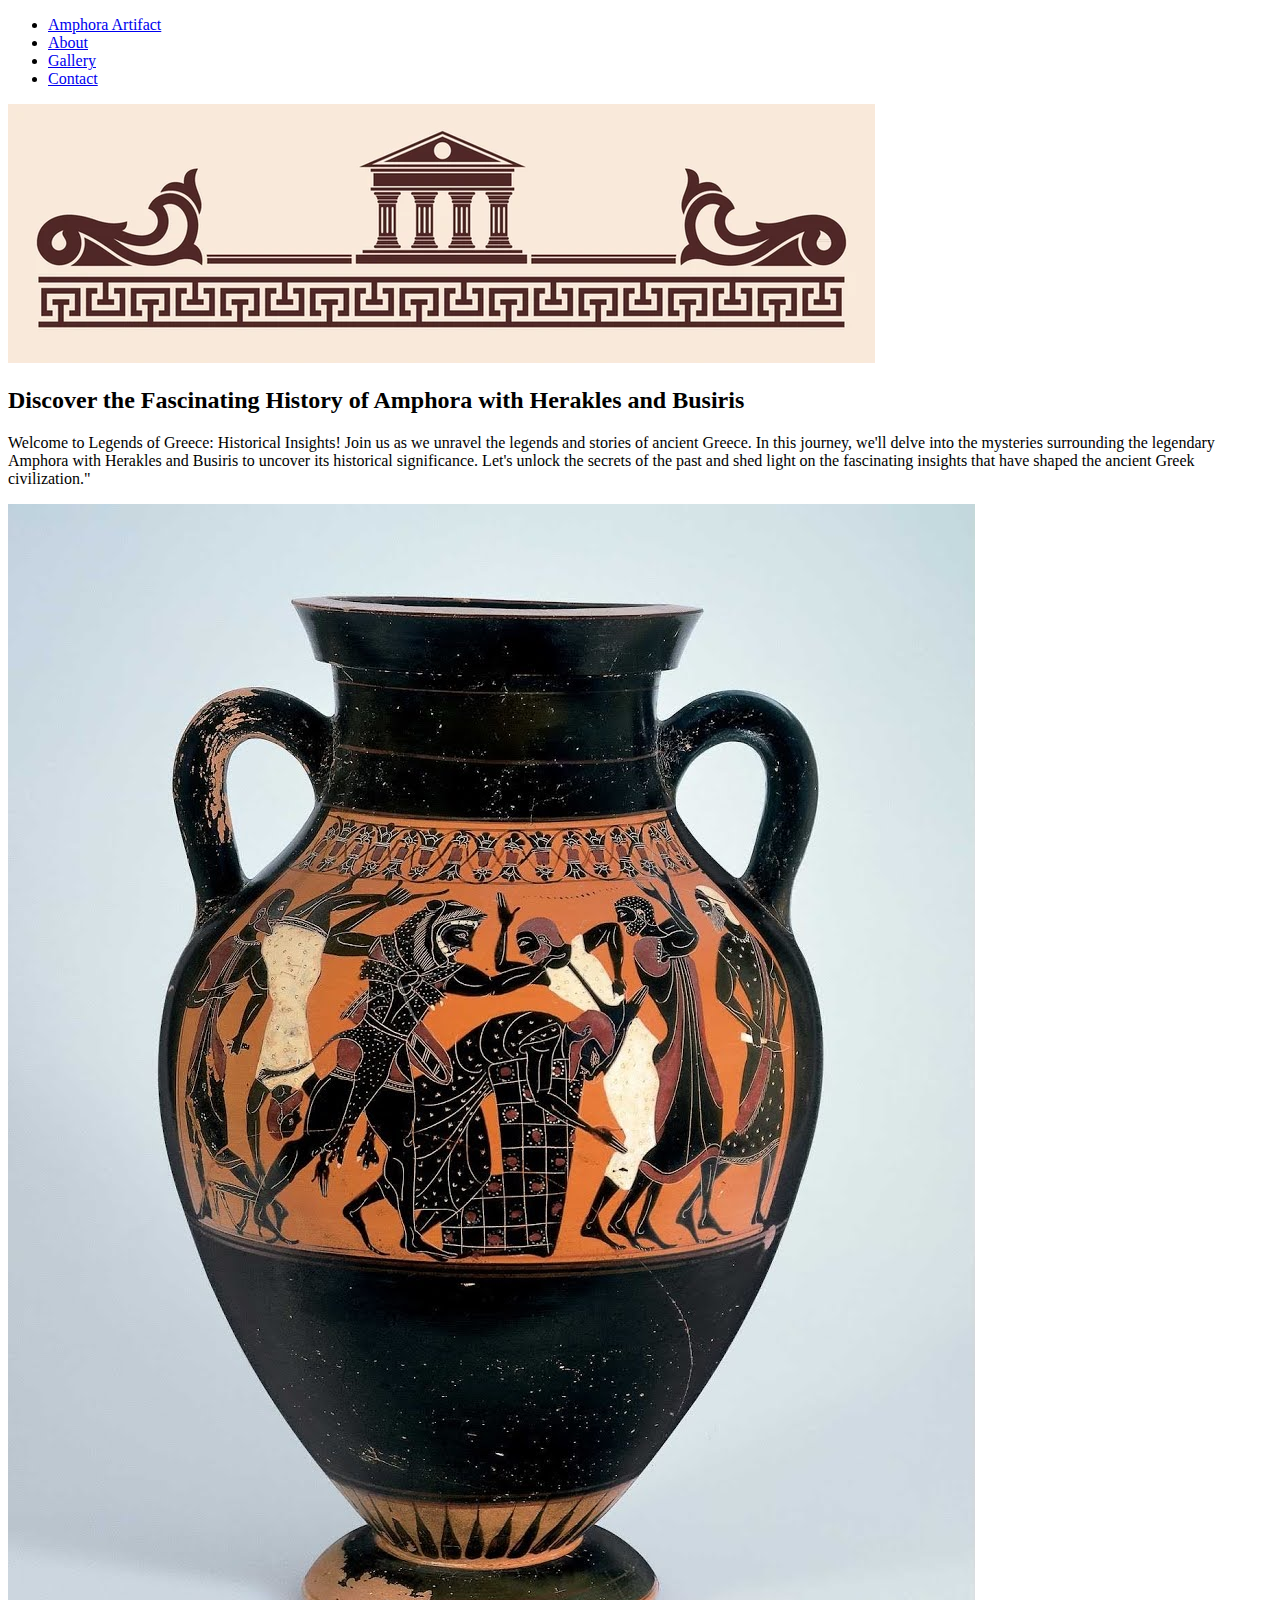
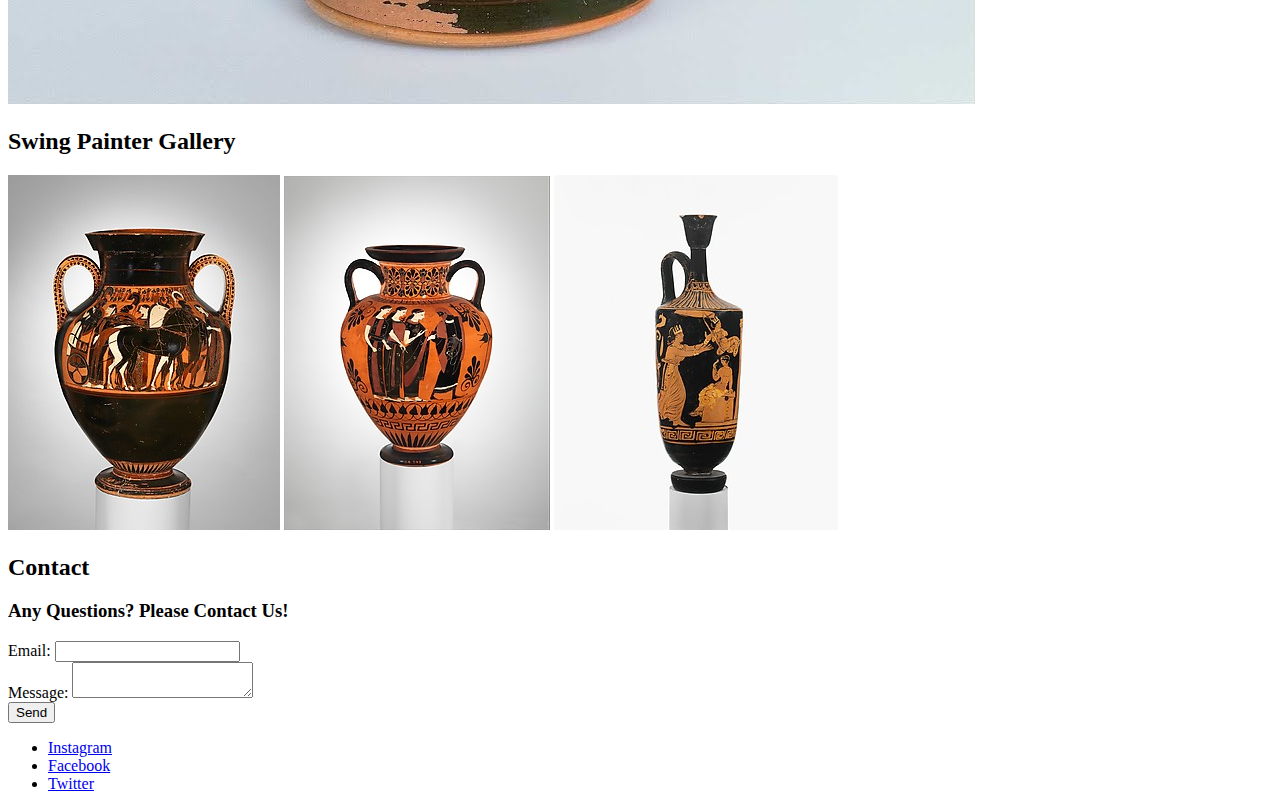
==== Portfolio1/index.html @ bd58e3d9 "Gallery images are not showing" ====
<!DOCTYPE html>
<html lang="en">
<head>
    <meta charset="UTF-8">
    <meta http-equiv="X-UA-Compatible" content="IE=edge">
    <meta name="viewport" content="width=device-width, initial-scale=1.0">
    <link rel="stylesheet" href="/Portfolio1/assets/css/style.css">
    <title>Legends of Greece: Historical Insights</title>
</head>
<body>
    <header>
        <nav class="navbar">
            <div class="nav-list-wrapper">
                <ul>
                    <li id="logo"><a href="#header">Amphora Artifact</a></li>
                    <li><a href="#about">About</a></li>
                    <li><a href="#gallery">Gallery</a></li>
                    <li><a href="#contact">Contact</a></li>
                </ul>
            </div>
        </nav>
        <img src="./assets/img/banner.png" alt="Banner of greek temple">
    </header>
    <main>
        <section id="about" class="section">
            <div class="about-facts">
                <h2>Discover the Fascinating History of Amphora with Herakles and Busiris</h2>
                <p>Welcome to Legends of Greece: Historical Insights! Join us as we unravel the legends and stories of ancient Greece. In this journey, we'll delve into the mysteries surrounding the legendary Amphora with Herakles and Busiris to uncover its historical significance. Let's unlock the secrets of the past and shed light on the fascinating insights that have shaped the ancient Greek civilization."</p>
            </div>
            <img src="assets/img/amphora.jpeg" alt="Two-handled vessel from ancient Greece">
        </section>
        <section id="gallery" class="section">
            <h2>Swing Painter Gallery</h2>
            <!-- Images are not showing bug -->
            <img src="/Portfolio1/assets/img/swing painter jar1.jpeg" alt="Two-handled vessel from ancient Greece">
            <img src="/Portfolio1/assets/img/swing painter jar2.jpeg" alt="Two-handled vessel from ancient Greece">
            <img src="/Portfolio1/assets/img/swing painter jar3.jpeg" alt="Two-handled vessel from ancient Greece">
        </section>
        <section id="contact">
            <h2>Contact</h2>
            <h3>Any Questions? Please Contact Us!</h3>
            <form action="mailto:your-email@example.com">
                <label for="email">Email:</label>
                <input type="email" id="email" name="email" required>
                <br>
                <label for="message">Message:</label>
                <textarea id="message" name="message" required></textarea>
                <br>
                <input type="submit" value="Send">
            </form>
        </section>
        <footer>
            <ul>
                <li><a href="https://www.instagram.com/" target="_blank">Instagram</a></li>
                <li><a href="https://www.facebook.com/" target="_blank">Facebook</a></li>
                <li><a href="https://www.twitter.com/" target="_blank">Twitter</a></li>
            </ul>
        </footer>
    </main>
</body>
</html>
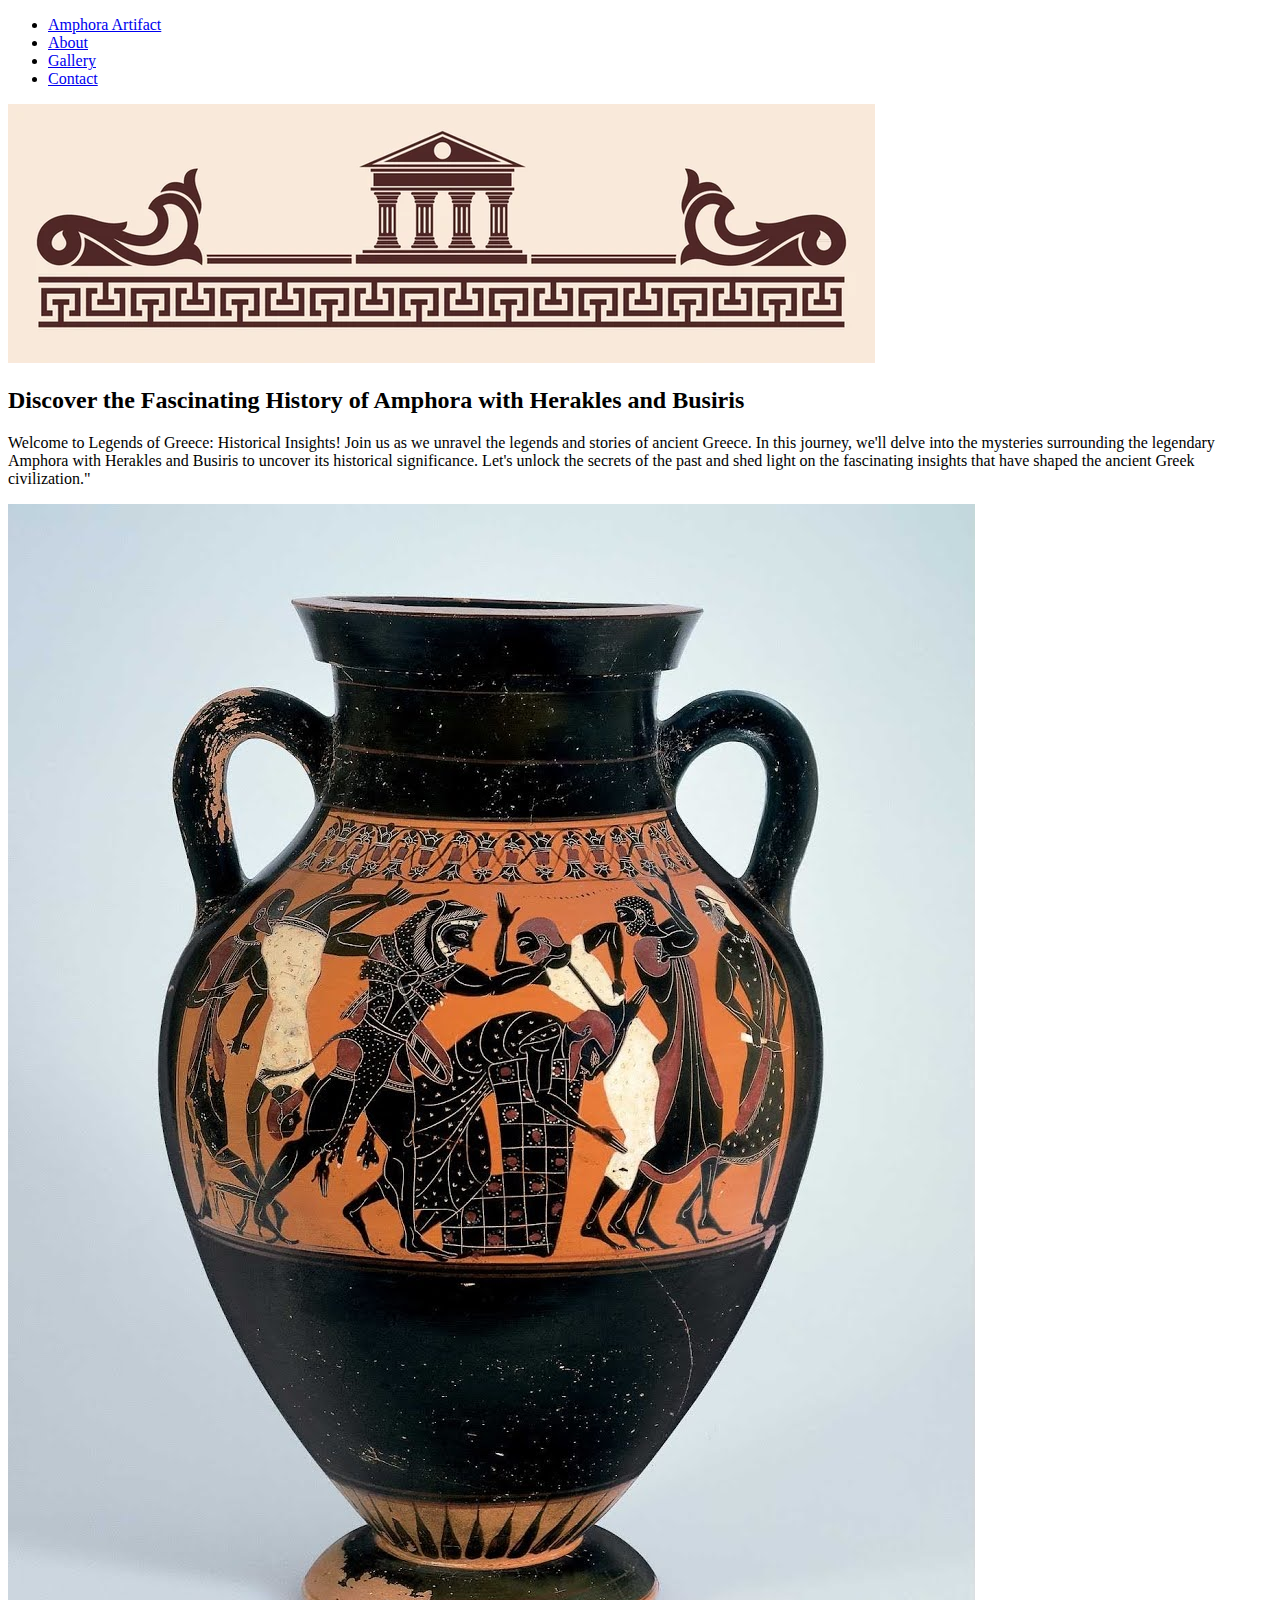
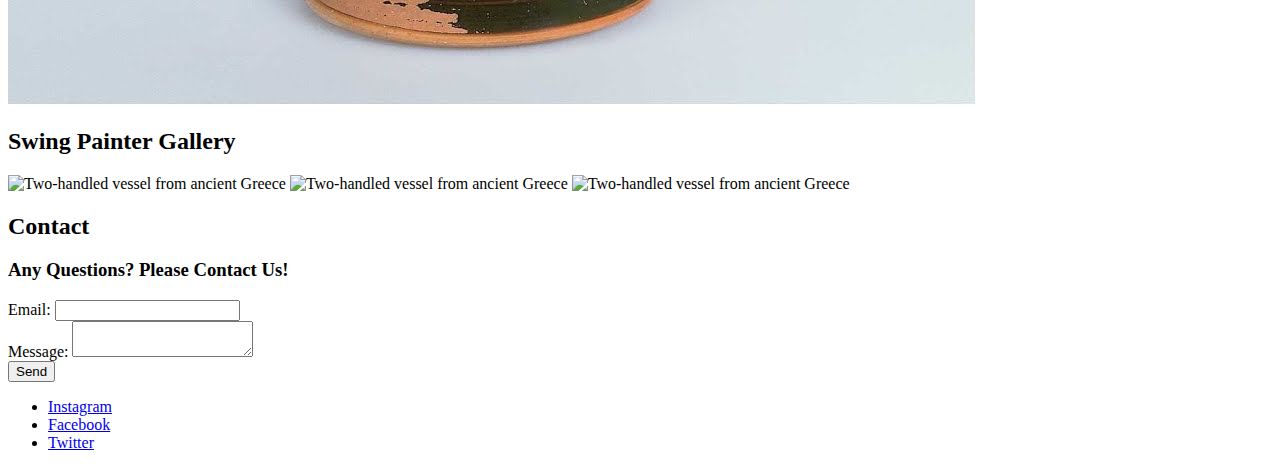
==== commit 82d0a203: "Gallery images bug solution/ tried renaming images but solution was to change the source" ====
--- a/Portfolio1/index.html
+++ b/Portfolio1/index.html
@@ -32,9 +32,9 @@
         <section id="gallery" class="section">
             <h2>Swing Painter Gallery</h2>
             <!-- Images are not showing bug -->
-            <img src="/Portfolio1/assets/img/swing painter jar1.jpeg" alt="Two-handled vessel from ancient Greece">
-            <img src="/Portfolio1/assets/img/swing painter jar2.jpeg" alt="Two-handled vessel from ancient Greece">
-            <img src="/Portfolio1/assets/img/swing painter jar3.jpeg" alt="Two-handled vessel from ancient Greece">
+            <img src="/assets/img/swing-painter-jar1.jpeg" alt="Two-handled vessel from ancient Greece">
+            <img src="/assets/img/swing-painter-jar2.jpeg" alt="Two-handled vessel from ancient Greece">
+            <img src="/assets/img/swing-painter-jar3.jpeg" alt="Two-handled vessel from ancient Greece">
         </section>
         <section id="contact">
             <h2>Contact</h2>
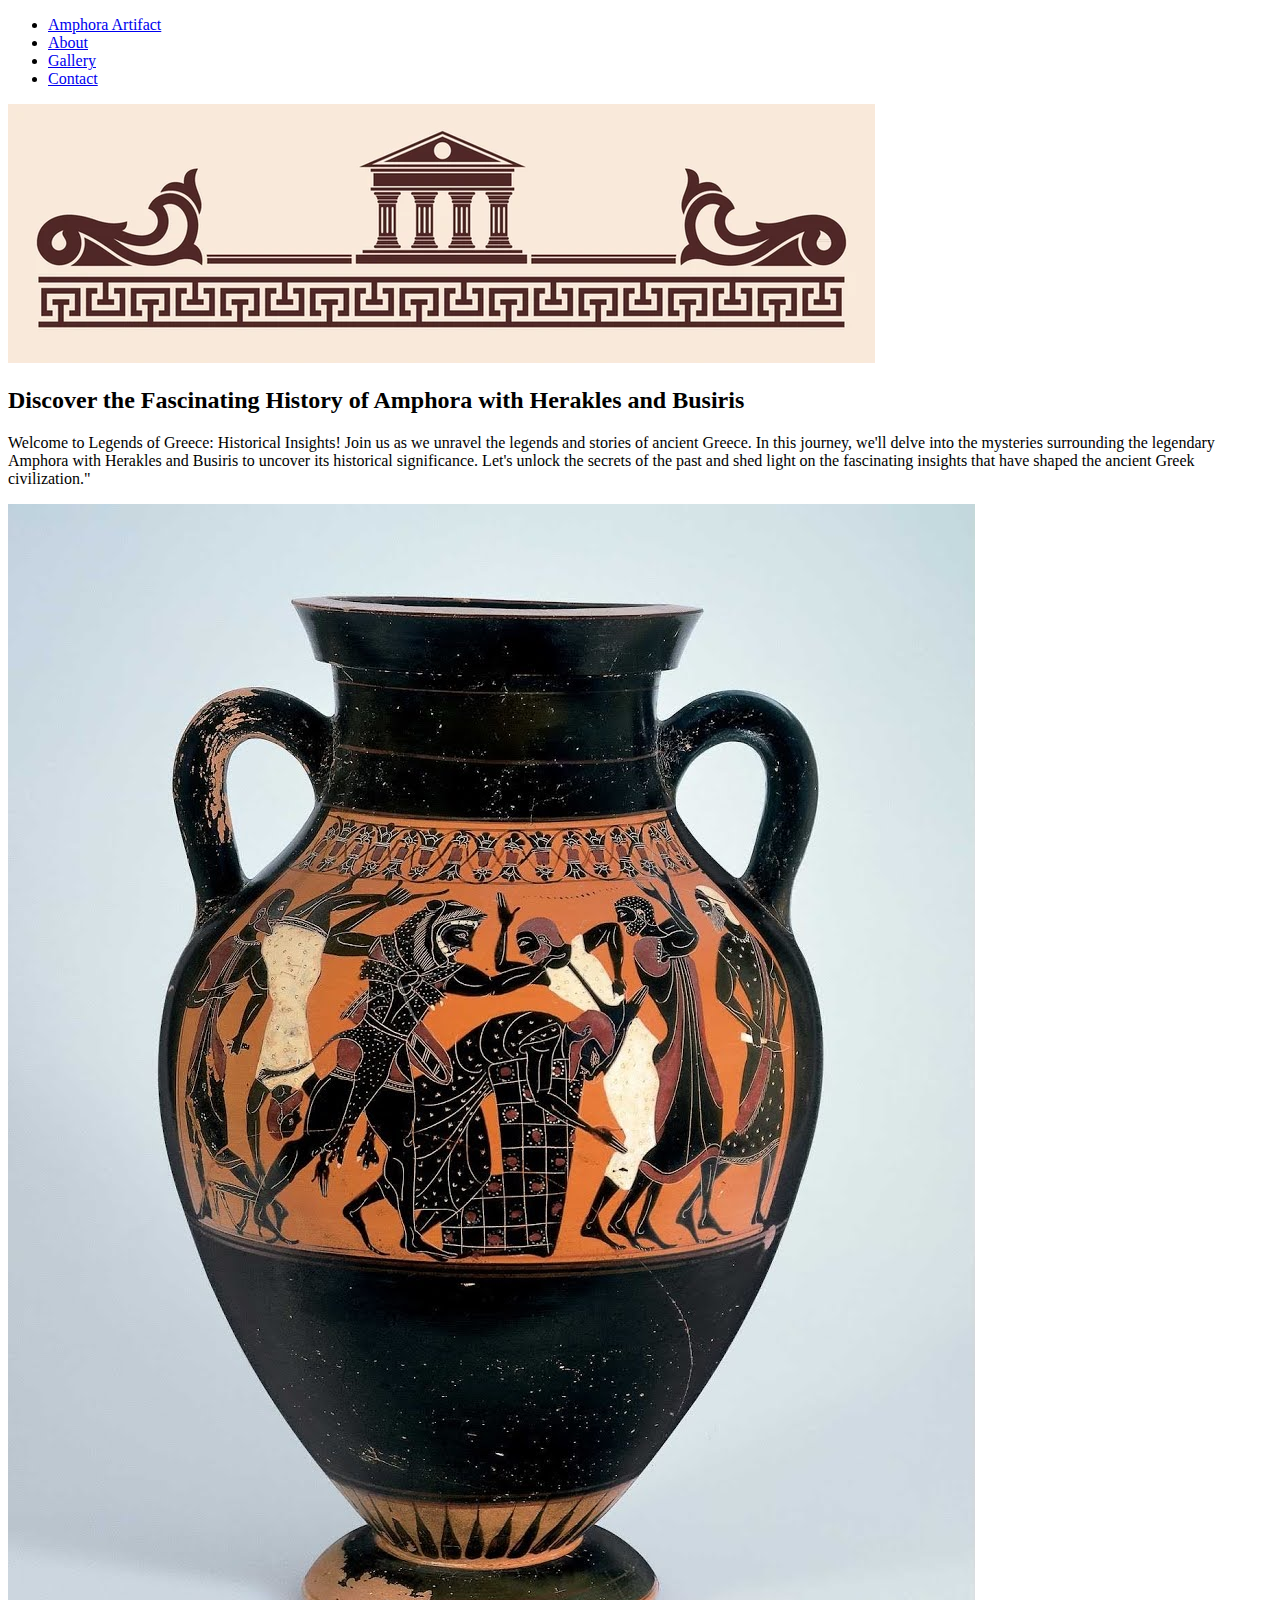
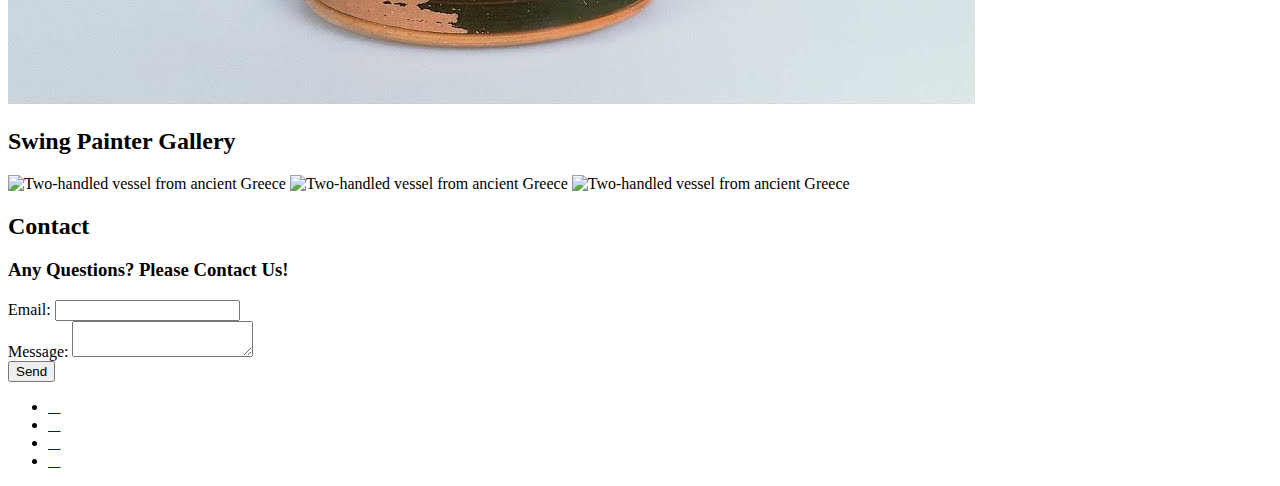
==== commit 018c23d7: "Footer icons init/bug footer icons not working bug" ====
--- a/Portfolio1/index.html
+++ b/Portfolio1/index.html
@@ -5,6 +5,7 @@
     <meta http-equiv="X-UA-Compatible" content="IE=edge">
     <meta name="viewport" content="width=device-width, initial-scale=1.0">
     <link rel="stylesheet" href="/Portfolio1/assets/css/style.css">
+    <link rel="stylesheet" href="https://cdnjs.cloudflare.com/ajax/libs/font-awesome/4.7.0/css/font-awesome.min.css">
     <title>Legends of Greece: Historical Insights</title>
 </head>
 <body>
@@ -51,9 +52,22 @@
         </section>
         <footer>
             <ul>
-                <li><a href="https://www.instagram.com/" target="_blank">Instagram</a></li>
-                <li><a href="https://www.facebook.com/" target="_blank">Facebook</a></li>
-                <li><a href="https://www.twitter.com/" target="_blank">Twitter</a></li>
+                <li>
+                    <a href="https://facebook.com" target="_blank" rel="noopener"
+                        aria-label="Visit our Facebook page (opens in a new tab)"><i class="fab fa-facebook"></i></a>
+                </li>
+                <li>
+                    <a href="https://twitter.com" target="_blank" rel="noopener"
+                        aria-label="Visit our Twitter page (opens in a new tab)"><i class="fab fa-twitter-square"></i></a>
+                </li>
+                <li>
+                    <a href="https://youtube.com" target="_blank" rel="noopener"
+                        aria-label="Visit our YouTube page (opens in a new tab)"><i class="fab fa-youtube-square"></i></a>
+                </li>
+                <li>
+                    <a href="https://instagram.com" target="_blank" rel="noopener"
+                        aria-label="Visit our Instagram page (opens in a new tab)"><i class="fab fa-instagram"></i></a>
+                </li>
             </ul>
         </footer>
     </main>
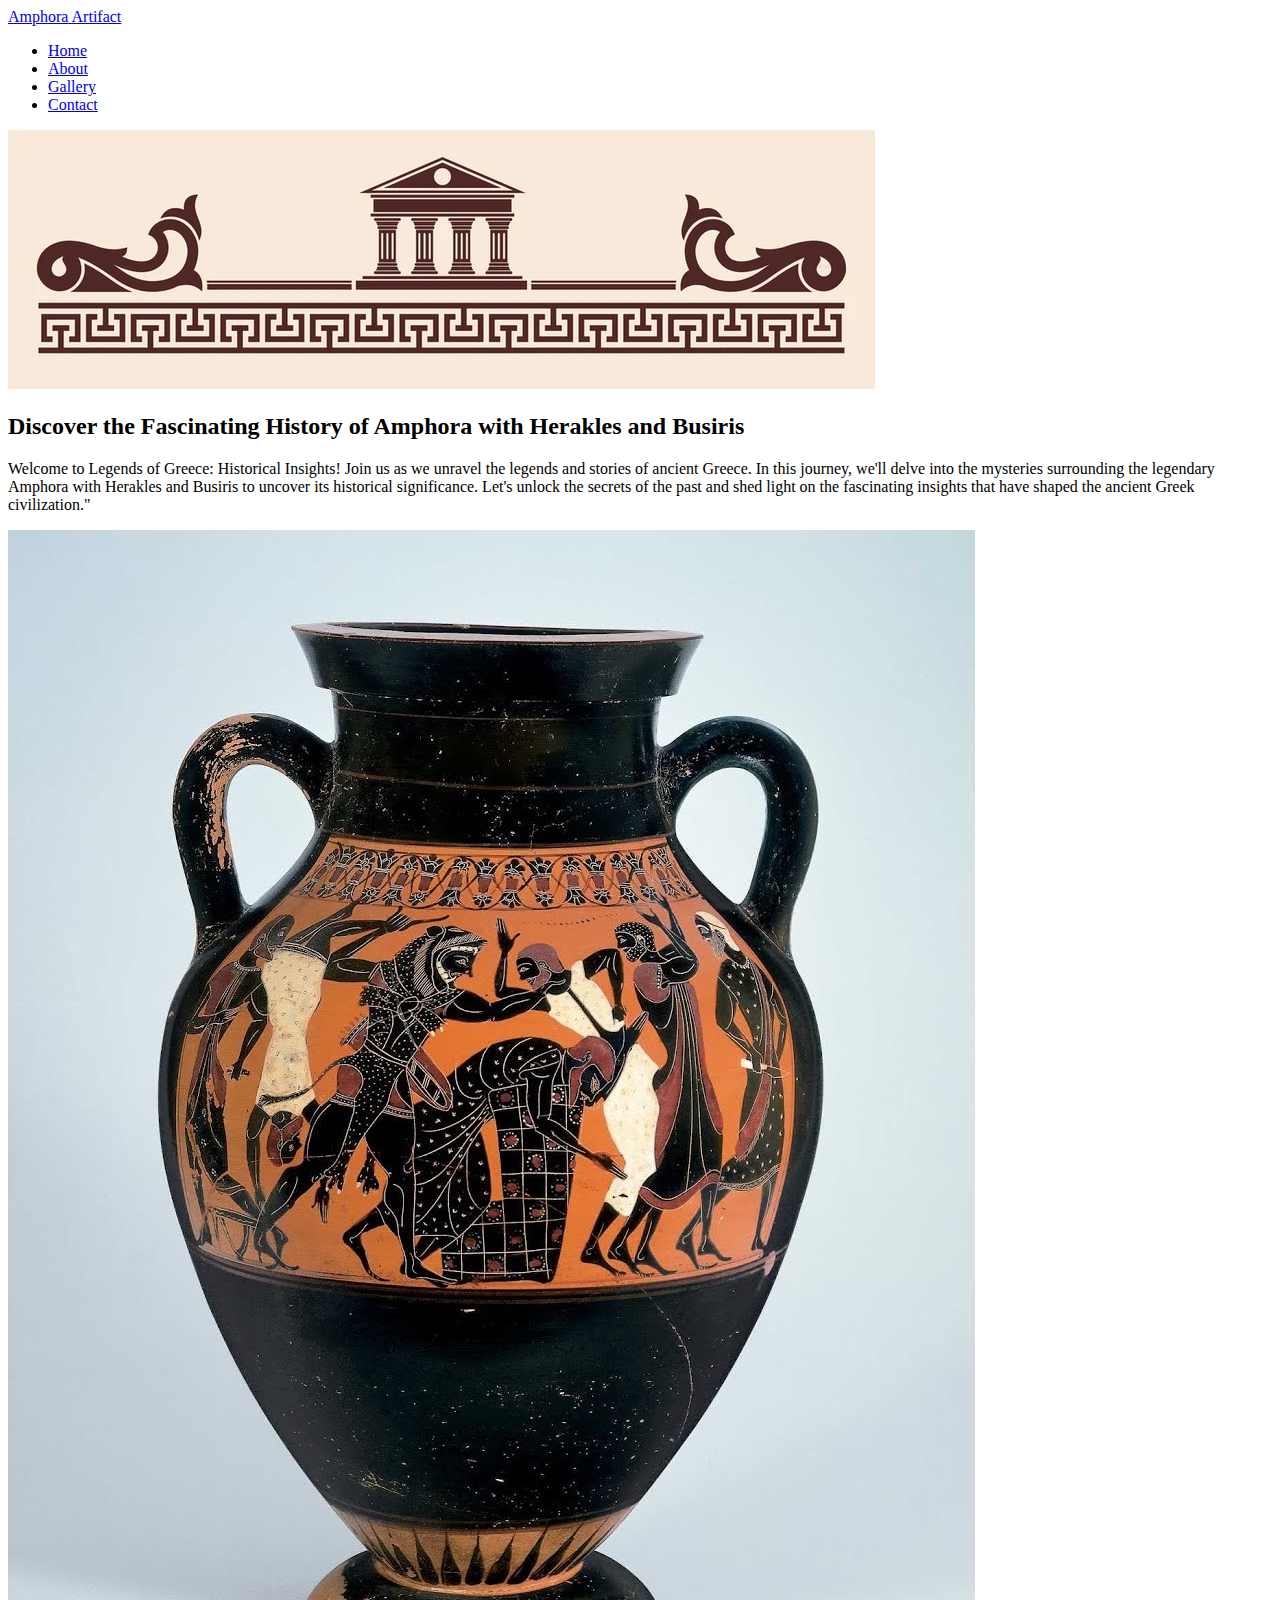
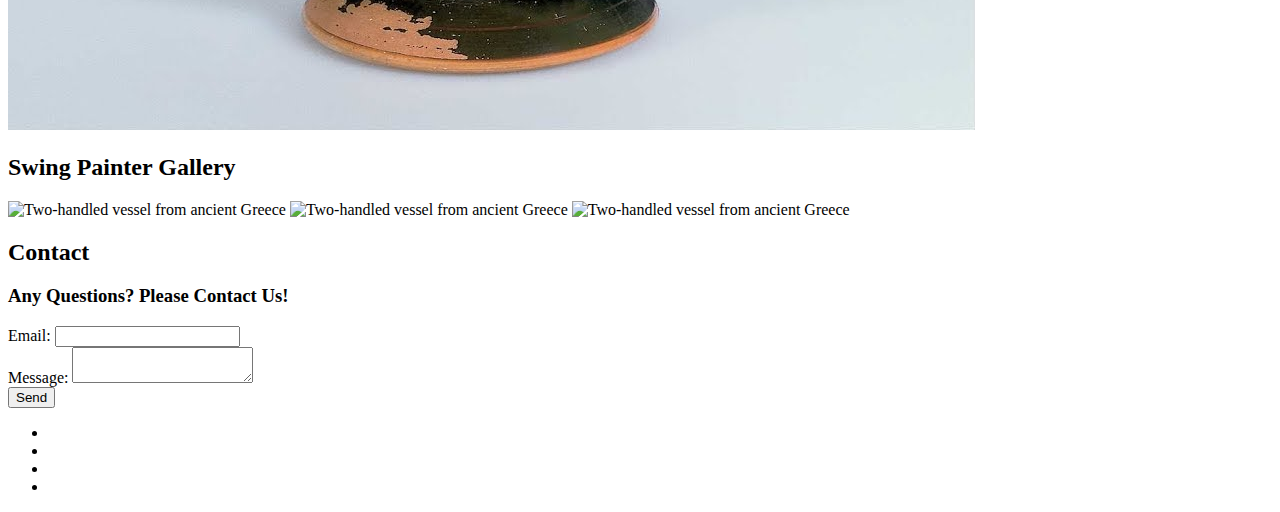
==== commit a87c2a85: "Bug fix for icons not working, page was not loading the icons in time" ====
--- a/Portfolio1/index.html
+++ b/Portfolio1/index.html
@@ -4,16 +4,16 @@
     <meta charset="UTF-8">
     <meta http-equiv="X-UA-Compatible" content="IE=edge">
     <meta name="viewport" content="width=device-width, initial-scale=1.0">
-    <link rel="stylesheet" href="/Portfolio1/assets/css/style.css">
-    <link rel="stylesheet" href="https://cdnjs.cloudflare.com/ajax/libs/font-awesome/4.7.0/css/font-awesome.min.css">
+    <link rel="stylesheet" href="assets/css/style.css">
     <title>Legends of Greece: Historical Insights</title>
 </head>
 <body>
     <header>
-        <nav class="navbar">
+        <nav>
+            <a id="logo" href="#header">Amphora Artifact</a>
             <div class="nav-list-wrapper">
                 <ul>
-                    <li id="logo"><a href="#header">Amphora Artifact</a></li>
+                    <li><a href="#header">Home</a></li>
                     <li><a href="#about">About</a></li>
                     <li><a href="#gallery">Gallery</a></li>
                     <li><a href="#contact">Contact</a></li>
@@ -71,5 +71,6 @@
             </ul>
         </footer>
     </main>
+    <script src="https://kit.fontawesome.com/c7dbda0798.js" crossorigin="anonymous"></script>
 </body>
 </html>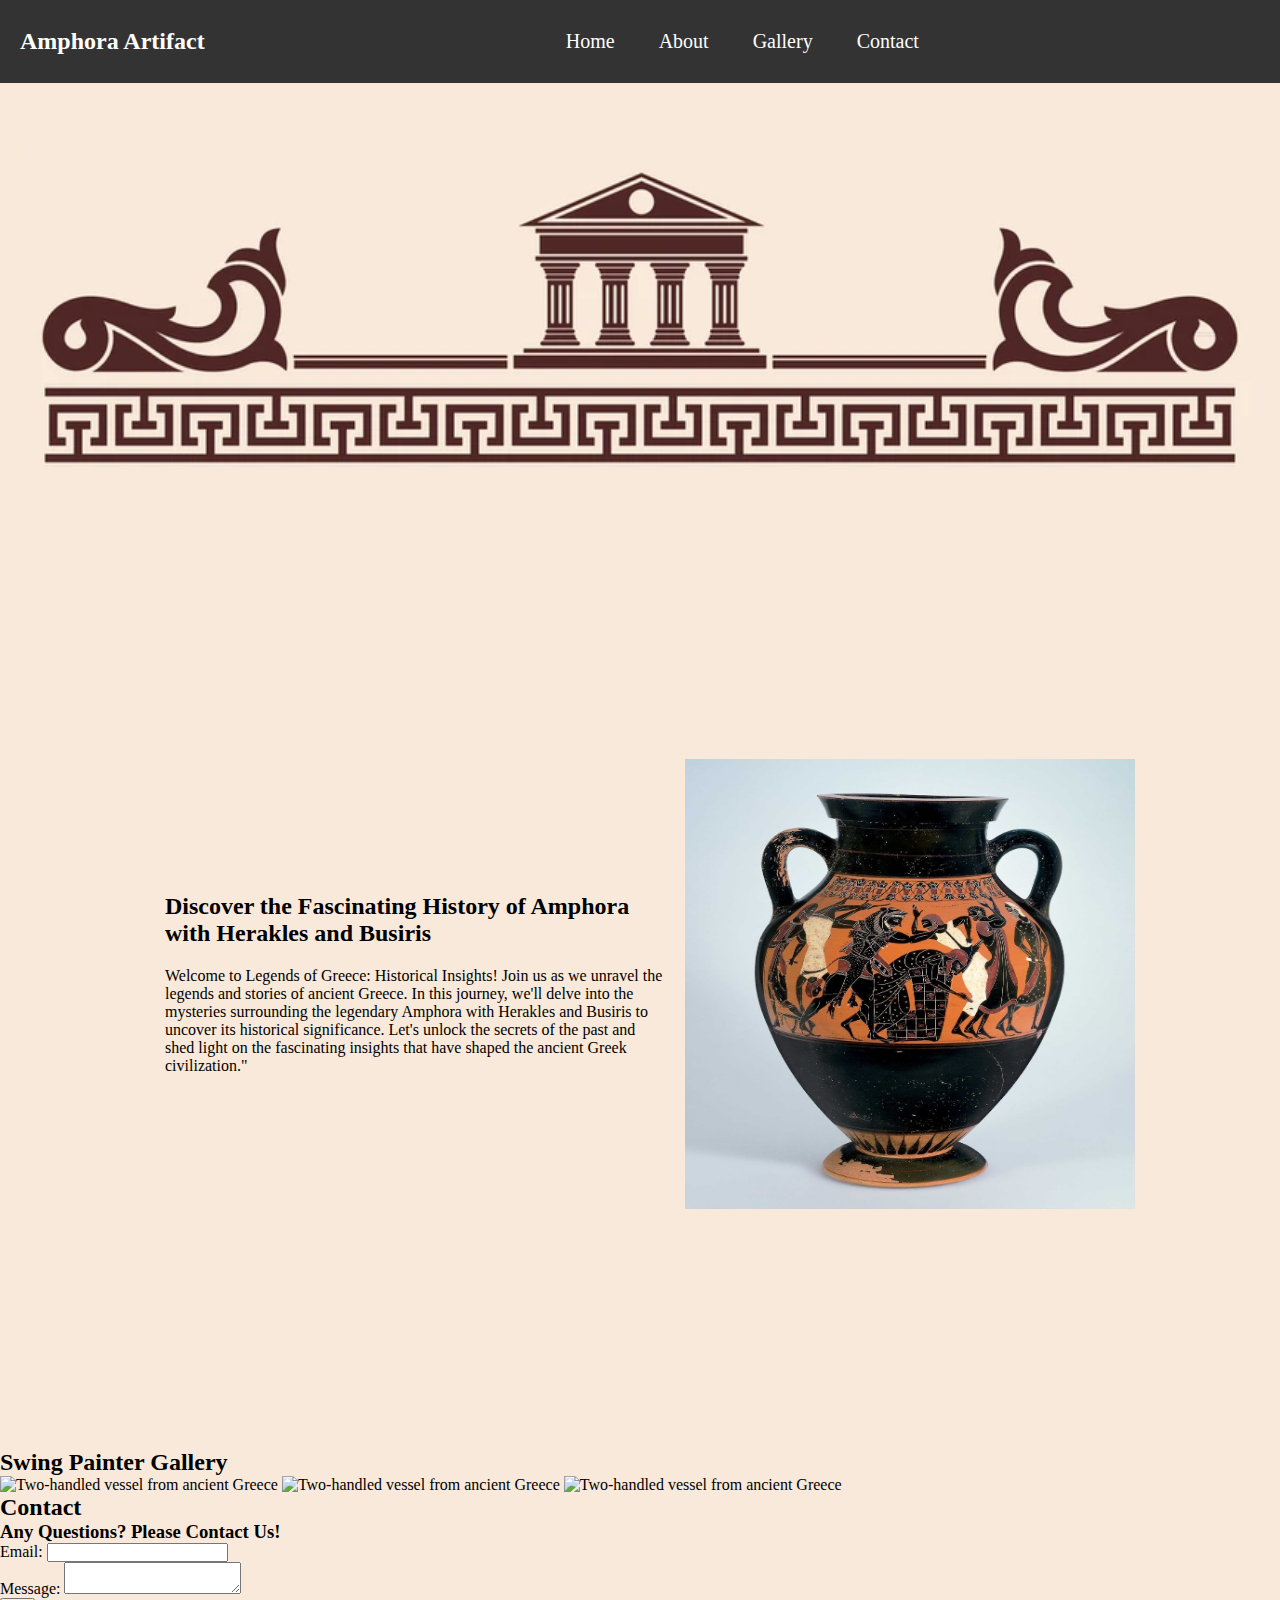
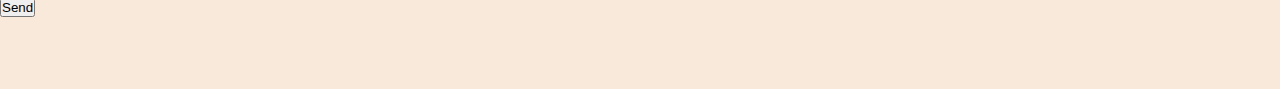
==== commit 1990997c: "About section styling" ====
--- a/Portfolio1/index.html
+++ b/Portfolio1/index.html
@@ -20,57 +20,55 @@
                 </ul>
             </div>
         </nav>
-        <img src="./assets/img/banner.png" alt="Banner of greek temple">
+        <img id="hero-banner" src="./assets/img/banner.png" alt="Banner of greek temple">
     </header>
-    <main>
-        <section id="about" class="section">
-            <div class="about-facts">
-                <h2>Discover the Fascinating History of Amphora with Herakles and Busiris</h2>
-                <p>Welcome to Legends of Greece: Historical Insights! Join us as we unravel the legends and stories of ancient Greece. In this journey, we'll delve into the mysteries surrounding the legendary Amphora with Herakles and Busiris to uncover its historical significance. Let's unlock the secrets of the past and shed light on the fascinating insights that have shaped the ancient Greek civilization."</p>
-            </div>
-            <img src="assets/img/amphora.jpeg" alt="Two-handled vessel from ancient Greece">
-        </section>
-        <section id="gallery" class="section">
-            <h2>Swing Painter Gallery</h2>
-            <!-- Images are not showing bug -->
-            <img src="/assets/img/swing-painter-jar1.jpeg" alt="Two-handled vessel from ancient Greece">
-            <img src="/assets/img/swing-painter-jar2.jpeg" alt="Two-handled vessel from ancient Greece">
-            <img src="/assets/img/swing-painter-jar3.jpeg" alt="Two-handled vessel from ancient Greece">
-        </section>
-        <section id="contact">
-            <h2>Contact</h2>
-            <h3>Any Questions? Please Contact Us!</h3>
-            <form action="mailto:your-email@example.com">
-                <label for="email">Email:</label>
-                <input type="email" id="email" name="email" required>
-                <br>
-                <label for="message">Message:</label>
-                <textarea id="message" name="message" required></textarea>
-                <br>
-                <input type="submit" value="Send">
-            </form>
-        </section>
-        <footer>
-            <ul>
-                <li>
-                    <a href="https://facebook.com" target="_blank" rel="noopener"
-                        aria-label="Visit our Facebook page (opens in a new tab)"><i class="fab fa-facebook"></i></a>
-                </li>
-                <li>
-                    <a href="https://twitter.com" target="_blank" rel="noopener"
-                        aria-label="Visit our Twitter page (opens in a new tab)"><i class="fab fa-twitter-square"></i></a>
-                </li>
-                <li>
-                    <a href="https://youtube.com" target="_blank" rel="noopener"
-                        aria-label="Visit our YouTube page (opens in a new tab)"><i class="fab fa-youtube-square"></i></a>
-                </li>
-                <li>
-                    <a href="https://instagram.com" target="_blank" rel="noopener"
-                        aria-label="Visit our Instagram page (opens in a new tab)"><i class="fab fa-instagram"></i></a>
-                </li>
-            </ul>
-        </footer>
-    </main>
+    <section id="about" class="section">
+        <div class="about-facts">
+            <h2>Discover the Fascinating History of Amphora with Herakles and Busiris</h2>
+            <p>Welcome to Legends of Greece: Historical Insights! Join us as we unravel the legends and stories of ancient Greece. In this journey, we'll delve into the mysteries surrounding the legendary Amphora with Herakles and Busiris to uncover its historical significance. Let's unlock the secrets of the past and shed light on the fascinating insights that have shaped the ancient Greek civilization."</p>
+        </div>
+        <img class="about-image" src="assets/img/amphora.jpeg" alt="Two-handled vessel from ancient Greece">
+    </section>
+    <section id="gallery" class="section">
+        <h2>Swing Painter Gallery</h2>
+        <!-- Images are not showing bug -->
+        <img src="/assets/img/swing-painter-jar1.jpeg" alt="Two-handled vessel from ancient Greece">
+        <img src="/assets/img/swing-painter-jar2.jpeg" alt="Two-handled vessel from ancient Greece">
+        <img src="/assets/img/swing-painter-jar3.jpeg" alt="Two-handled vessel from ancient Greece">
+    </section>
+    <section id="contact">
+        <h2>Contact</h2>
+        <h3>Any Questions? Please Contact Us!</h3>
+        <form action="mailto:your-email@example.com">
+            <label for="email">Email:</label>
+            <input type="email" id="email" name="email" required>
+            <br>
+            <label for="message">Message:</label>
+            <textarea id="message" name="message" required></textarea>
+            <br>
+            <input type="submit" value="Send">
+        </form>
+    </section>
+    <footer>
+        <ul>
+            <li>
+                <a href="https://facebook.com" target="_blank" rel="noopener"
+                    aria-label="Visit our Facebook page (opens in a new tab)"><i class="fab fa-facebook"></i></a>
+            </li>
+            <li>
+                <a href="https://twitter.com" target="_blank" rel="noopener"
+                    aria-label="Visit our Twitter page (opens in a new tab)"><i class="fab fa-twitter-square"></i></a>
+            </li>
+            <li>
+                <a href="https://youtube.com" target="_blank" rel="noopener"
+                    aria-label="Visit our YouTube page (opens in a new tab)"><i class="fab fa-youtube-square"></i></a>
+            </li>
+            <li>
+                <a href="https://instagram.com" target="_blank" rel="noopener"
+                    aria-label="Visit our Instagram page (opens in a new tab)"><i class="fab fa-instagram"></i></a>
+            </li>
+        </ul>
+    </footer>
     <script src="https://kit.fontawesome.com/c7dbda0798.js" crossorigin="anonymous"></script>
 </body>
 </html>--- a/Portfolio1/assets/css/style.css
+++ b/Portfolio1/assets/css/style.css
@@ -0,0 +1,119 @@
+* {
+    margin: 0;
+    padding: 0;
+}
+
+body {
+    background-color: #F9E9DA;
+    overflow: scroll;
+}
+
+/* Navigation */
+
+nav {
+    background-color: #333;
+    align-items: center;
+    display: flex;
+}
+
+nav a#logo {
+    color: white;
+    font-size: 24px;
+    font-weight: bold;
+    list-style-type: none;
+    text-decoration: none;
+    padding-left: 20px;
+}
+
+.nav-list-wrapper {
+    max-width: 960px;
+    margin: 0 auto;
+    padding: 20px;
+    display: flex;
+    justify-content: center;
+    align-items: center;
+    padding-right: 20px;
+}
+
+nav ul {
+    list-style-type: none;
+    margin: 0;
+    padding: 0;
+}
+
+nav ul li {
+    display: inline-block;
+}
+
+nav ul li a {
+    display: block;
+    color: white;
+    font-size: 20px;
+    text-decoration: none;
+    padding: 10px 20px;
+}
+
+nav ul li a:hover {
+    background-color: #111;
+}
+
+#hero-banner {
+    margin-top: 50px;
+    width: 100%;
+    height: auto;
+}
+
+/* About Section  */
+
+#about {
+    margin-top: 0px;
+    height: 100vh;
+    width: 100%;
+    display: flex;
+    align-items: center;
+    justify-content: center;
+    padding: 15px;
+}
+
+.about-facts {
+    margin: 20px;
+    max-width: 500px;
+}
+
+.about-facts h2 {
+    padding-bottom: 20px;
+}
+
+.about-image {
+    padding-right: 30px;
+    height: 450px;
+    width: 450px;
+}
+
+/* Responsive styles for mobile devices */
+@media (max-width: 767px) {
+
+    /* hero section  */
+
+    nav a#logo {
+        display: none;
+    }
+
+
+    /* about section  */
+    
+    #about {
+        display: flex;
+        flex-direction: column;
+    }
+
+    .about-facts {
+        width: 70%;
+    }
+
+    .about-image {
+        padding-top: 30px;
+        padding-right: 0px;
+    }
+
+}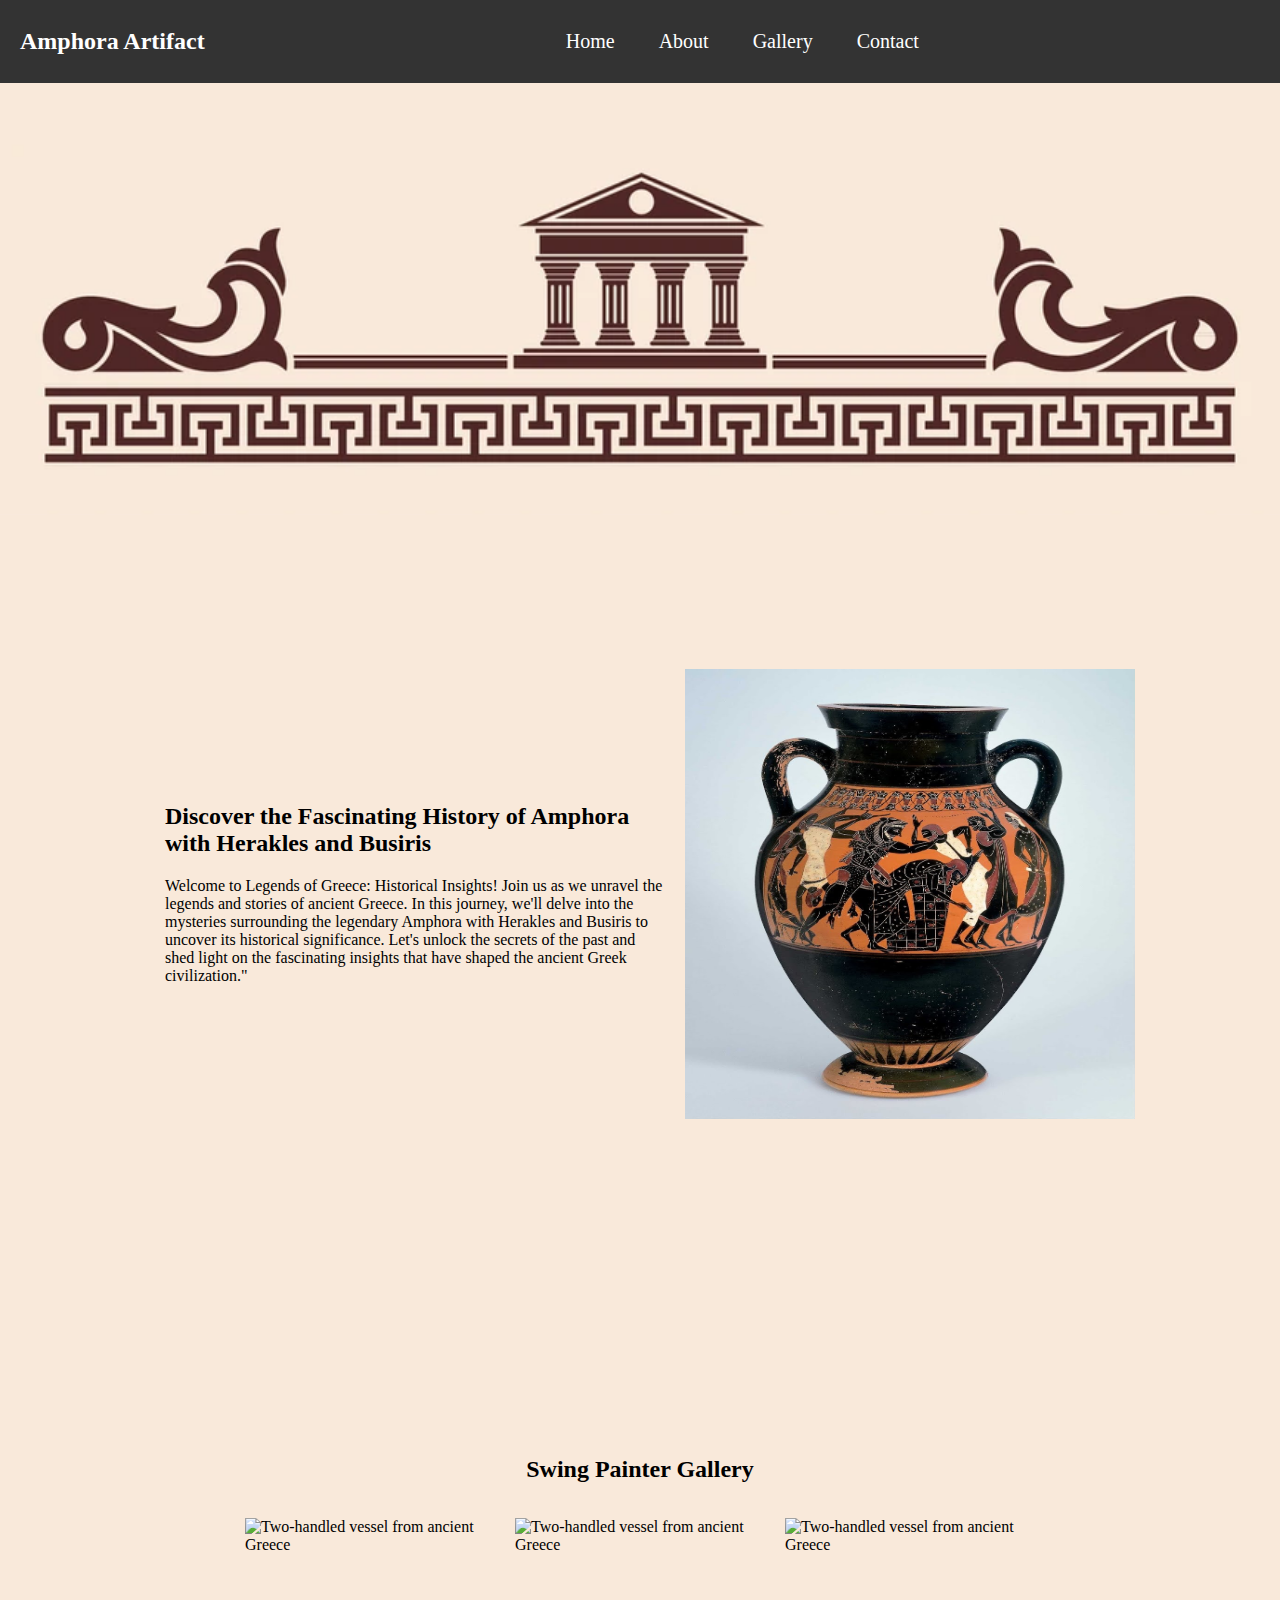
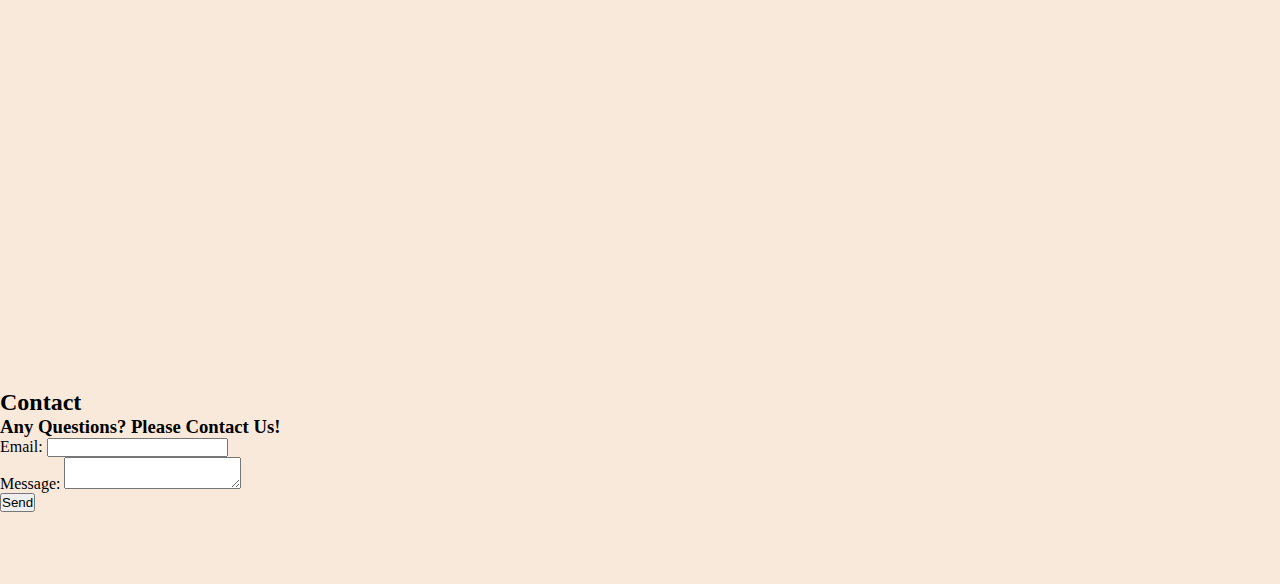
==== commit 3c91e489: "Gallery section styling" ====
--- a/Portfolio1/index.html
+++ b/Portfolio1/index.html
@@ -32,9 +32,11 @@
     <section id="gallery" class="section">
         <h2>Swing Painter Gallery</h2>
         <!-- Images are not showing bug -->
-        <img src="/assets/img/swing-painter-jar1.jpeg" alt="Two-handled vessel from ancient Greece">
-        <img src="/assets/img/swing-painter-jar2.jpeg" alt="Two-handled vessel from ancient Greece">
-        <img src="/assets/img/swing-painter-jar3.jpeg" alt="Two-handled vessel from ancient Greece">
+        <div class="gallery-images">
+            <img src="/assets/img/swing-painter-jar1.jpeg" alt="Two-handled vessel from ancient Greece">
+            <img src="/assets/img/swing-painter-jar2.jpeg" alt="Two-handled vessel from ancient Greece">
+            <img src="/assets/img/swing-painter-jar3.jpeg" alt="Two-handled vessel from ancient Greece">
+        </div>
     </section>
     <section id="contact">
         <h2>Contact</h2>
--- a/Portfolio1/assets/css/style.css
+++ b/Portfolio1/assets/css/style.css
@@ -5,7 +5,8 @@
 
 body {
     background-color: #F9E9DA;
-    overflow: scroll;
+    overflow: hidden;
+    overflow-y: scroll;
 }
 
 /* Navigation */
@@ -67,7 +68,7 @@
 
 #about {
     margin-top: 0px;
-    height: 100vh;
+    height: 80vh;
     width: 100%;
     display: flex;
     align-items: center;
@@ -90,6 +91,37 @@
     width: 450px;
 }
 
+/* Gallery Section  */
+
+#gallery {
+    display: flex;
+    flex-direction: column;
+    height: 80vh;
+    align-items: center;
+    justify-content: center;
+    width: 100%;
+}
+
+#gallery h2 {
+    display: flex;
+    align-items: center;
+    justify-content: center;
+}
+
+.gallery-images {
+    display: flex;
+    padding: 25px;
+    width: 100%;
+    align-items: center;
+    justify-content: center;
+}
+
+.gallery-images img{
+    padding: 10px;
+    width: 250px;
+    height: 250px;
+}
+
 /* Responsive styles for mobile devices */
 @media (max-width: 767px) {
 
@@ -101,7 +133,7 @@
 
 
     /* about section  */
-    
+
     #about {
         display: flex;
         flex-direction: column;
@@ -112,8 +144,27 @@
     }
 
     .about-image {
+        height: 300px;
+        width: 300px;
         padding-top: 30px;
-        padding-right: 0px;
+    }
+
+    /* Gallery Section  */
+
+    #gallery {
+        height: auto;
+        margin-top: 50px;
+    }
+
+    .gallery-images {
+        display: flex;
+        flex-direction: column;
+        padding-top: 20px;
+    }
+
+    .gallery-images img {
+        width: 300px;
+        height: 300px;
     }
 
 }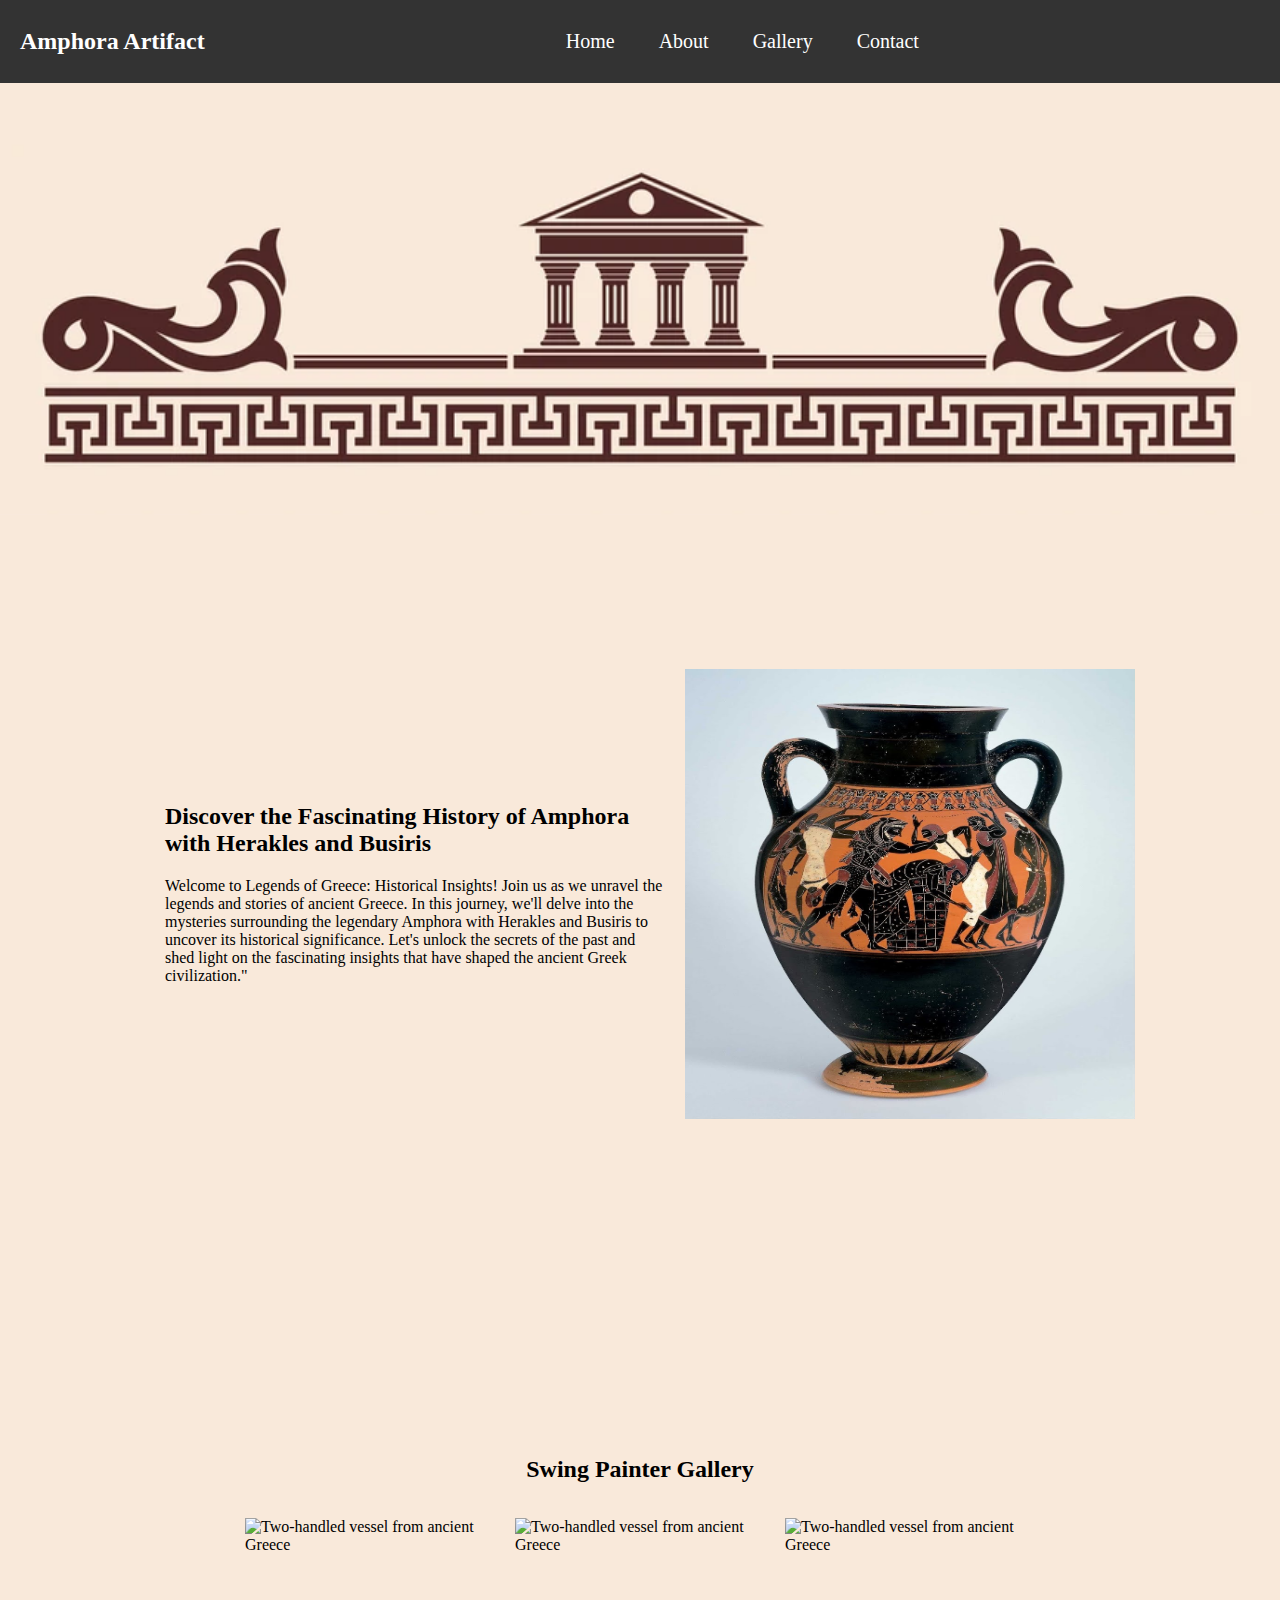
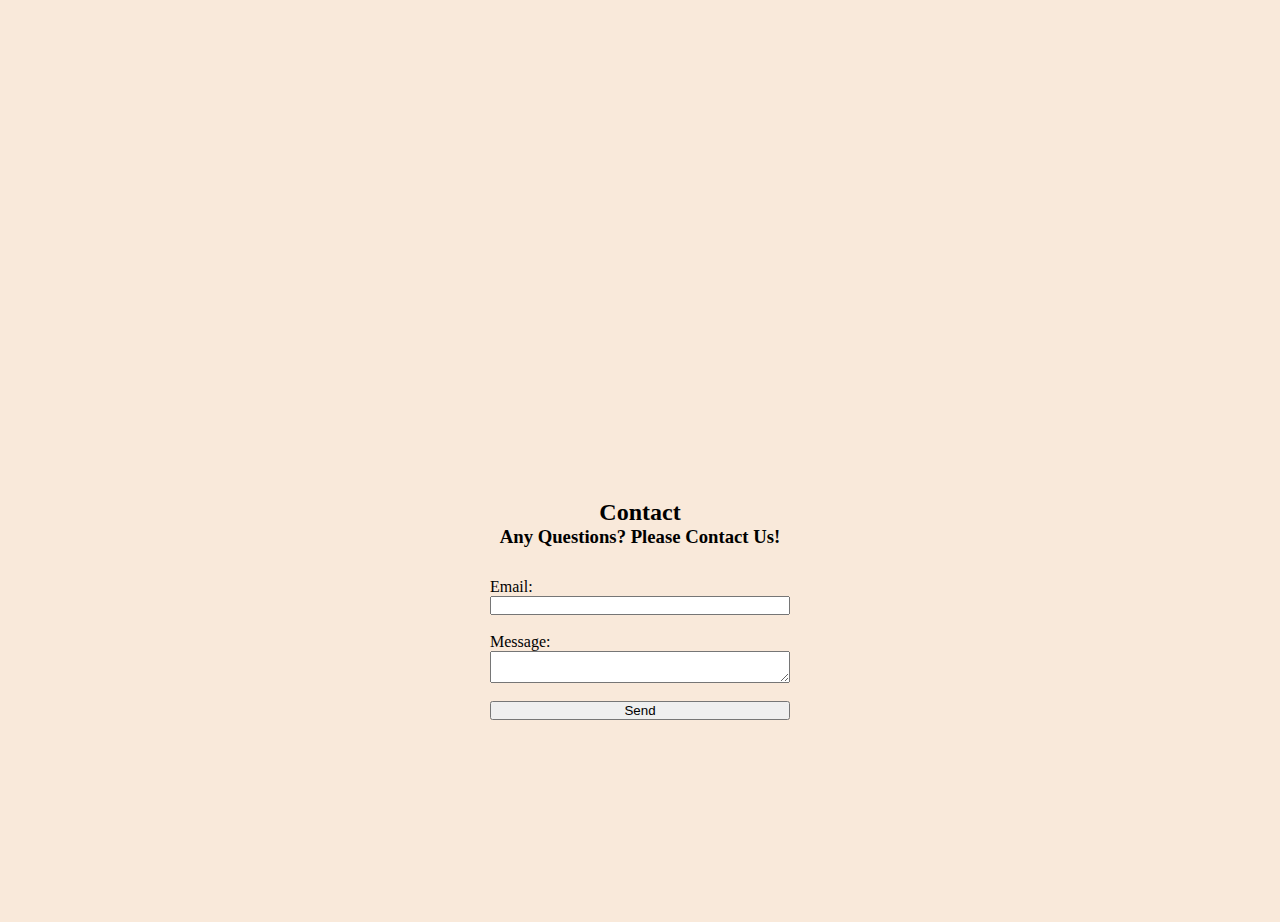
==== commit 5d90d702: "Footer styling" ====
--- a/Portfolio1/index.html
+++ b/Portfolio1/index.html
@@ -52,7 +52,7 @@
         </form>
     </section>
     <footer>
-        <ul>
+        <ul class="contact-platforms">
             <li>
                 <a href="https://facebook.com" target="_blank" rel="noopener"
                     aria-label="Visit our Facebook page (opens in a new tab)"><i class="fab fa-facebook"></i></a>
--- a/Portfolio1/assets/css/style.css
+++ b/Portfolio1/assets/css/style.css
@@ -122,6 +122,41 @@
     height: 250px;
 }
 
+/* Contact Section  */
+
+#contact {
+    height: 40vh;
+    padding: 40px;
+    display: flex;
+    flex-direction: column;
+    justify-content: center;
+    align-items: center;
+}
+
+#contact form {
+    width: 300px;
+    padding-top: 30px;
+    display: flex;
+    flex-direction: column;
+}
+
+/* Footer section */
+
+.contact-platforms {
+    text-align: center;
+}
+
+.contact-platforms > li {
+    display: inline;
+}
+
+.contact-platforms i {
+    font-size: 160%;
+    margin: 1%;
+    padding: 5%;
+    color: #3a3a3a;
+}
+
 /* Responsive styles for mobile devices */
 @media (max-width: 767px) {
 
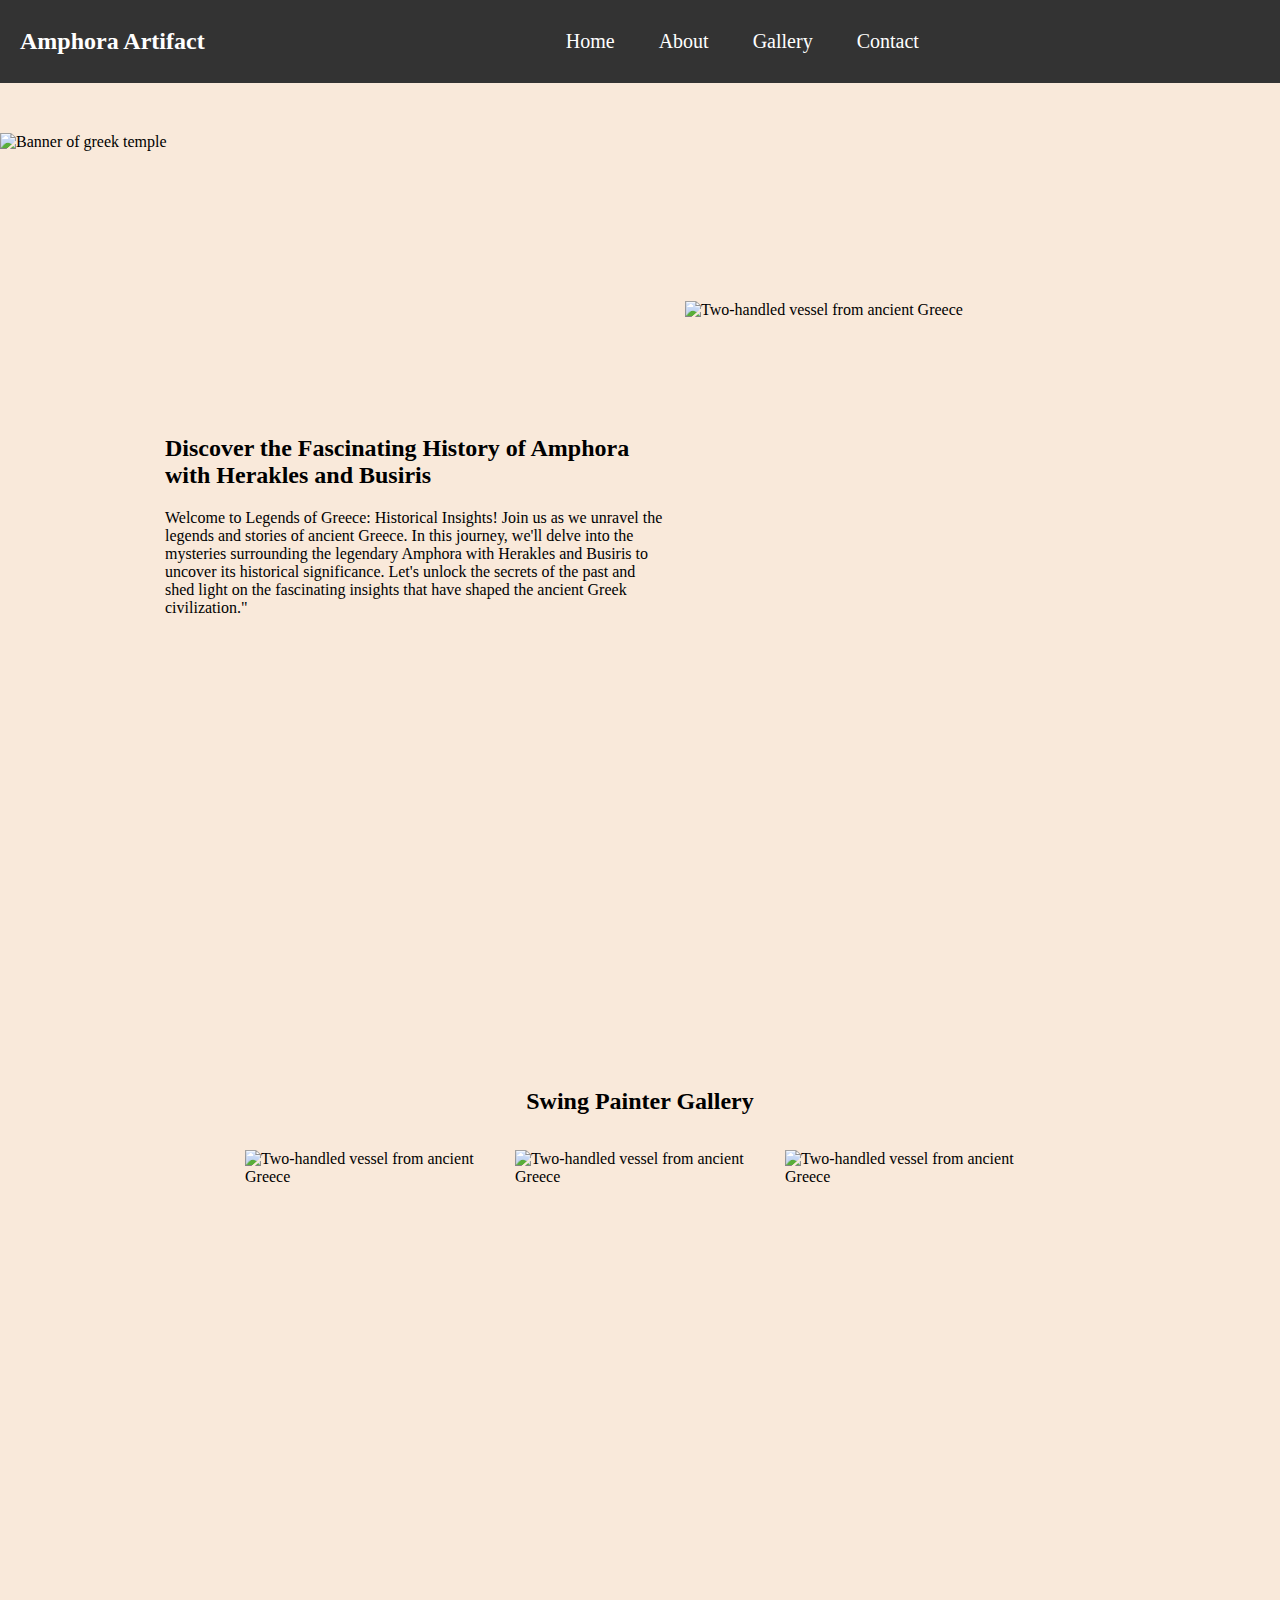
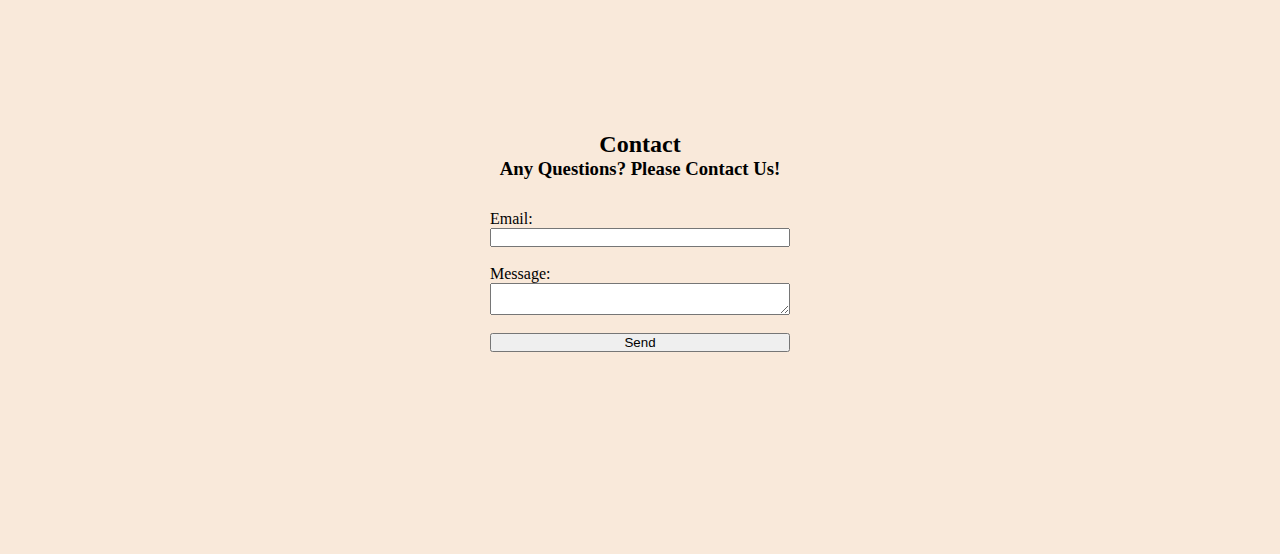
==== commit baf73603: "change of path for my images to relative instead of absolute" ====
--- a/Portfolio1/index.html
+++ b/Portfolio1/index.html
@@ -20,22 +20,22 @@
                 </ul>
             </div>
         </nav>
-        <img id="hero-banner" src="./assets/img/banner.png" alt="Banner of greek temple">
+        <img id="hero-banner" src="./assets/images/banner.png" alt="Banner of greek temple">
     </header>
     <section id="about" class="section">
         <div class="about-facts">
             <h2>Discover the Fascinating History of Amphora with Herakles and Busiris</h2>
             <p>Welcome to Legends of Greece: Historical Insights! Join us as we unravel the legends and stories of ancient Greece. In this journey, we'll delve into the mysteries surrounding the legendary Amphora with Herakles and Busiris to uncover its historical significance. Let's unlock the secrets of the past and shed light on the fascinating insights that have shaped the ancient Greek civilization."</p>
         </div>
-        <img class="about-image" src="assets/img/amphora.jpeg" alt="Two-handled vessel from ancient Greece">
+        <img class="about-image" src="./assets/images/amphora.jpeg" alt="Two-handled vessel from ancient Greece">
     </section>
     <section id="gallery" class="section">
         <h2>Swing Painter Gallery</h2>
         <!-- Images are not showing bug -->
         <div class="gallery-images">
-            <img src="/assets/img/swing-painter-jar1.jpeg" alt="Two-handled vessel from ancient Greece">
-            <img src="/assets/img/swing-painter-jar2.jpeg" alt="Two-handled vessel from ancient Greece">
-            <img src="/assets/img/swing-painter-jar3.jpeg" alt="Two-handled vessel from ancient Greece">
+            <img src="./assets/images/swing-painter-jar1.jpeg" alt="Two-handled vessel from ancient Greece">
+            <img src="./assets/images/swing-painter-jar2.jpeg" alt="Two-handled vessel from ancient Greece">
+            <img src="./assets/images/swing-painter-jar3.jpeg" alt="Two-handled vessel from ancient Greece">
         </div>
     </section>
     <section id="contact">
